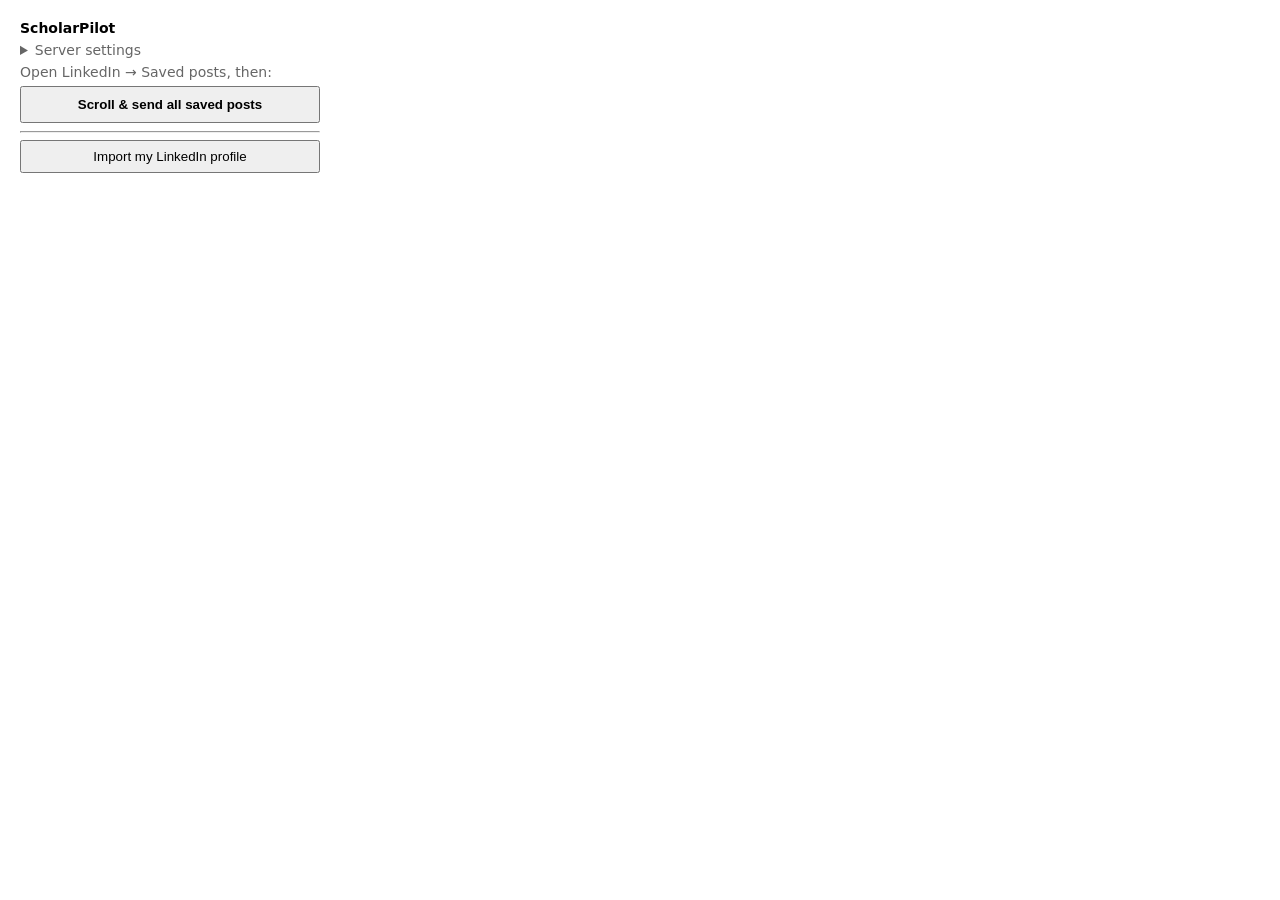
==== extension/popup.html @ 81aa3191 "ScholarPilot: AI scholarship co-pilot (find, track, research, write)" ====
<!doctype html><html><body style="width:300px;font:14px system-ui;padding:12px">
<b>ScholarPilot</b>
<details style="margin:6px 0"><summary style="cursor:pointer;color:#666">Server settings</summary>
<input id="srv" placeholder="https://your-server (blank = local)" style="width:100%;margin:4px 0;padding:5px">
<input id="tok" type="password" placeholder="Extension token" style="width:100%;margin-bottom:4px;padding:5px">
<button id="savecfg" style="width:100%;padding:5px">Save</button></details>
<p style="color:#666;margin:6px 0">Open LinkedIn → Saved posts, then:</p>
<button id="go" style="width:100%;padding:9px;font-weight:600">Scroll &amp; send all saved posts</button>
<button id="stop" style="width:100%;padding:6px;margin-top:6px;display:none">Stop scrolling and send what is loaded</button>
<div id="bar" style="height:6px;background:#ddd;border-radius:4px;margin-top:10px;display:none"><i id="fill" style="display:block;height:100%;width:0;background:#34503d;border-radius:4px"></i></div>
<p id="msg" style="white-space:pre-line;margin:8px 0"></p>
<hr><button id="prof" style="width:100%;padding:7px">Import my LinkedIn profile</button>
<script src="popup.js"></script></body></html>
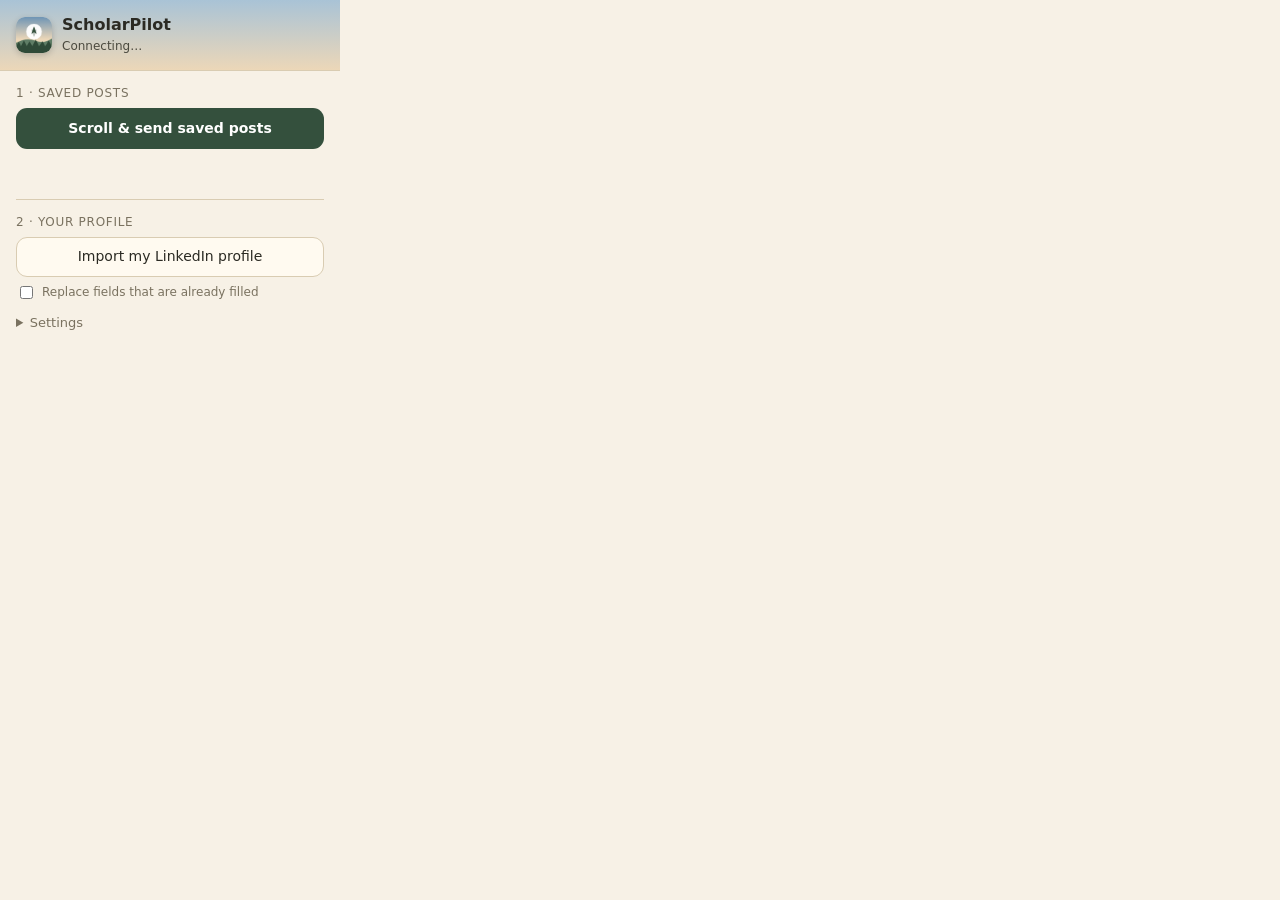
==== commit eaf4493f: "Recommendation letters, richer letter research, redesigned extension with auto-start and icon" ====
--- a/extension/popup.html
+++ b/extension/popup.html
@@ -1,13 +1,45 @@
-<!doctype html><html><body style="width:300px;font:14px system-ui;padding:12px">
-<b>ScholarPilot</b>
-<details style="margin:6px 0"><summary style="cursor:pointer;color:#666">Server settings</summary>
-<input id="srv" placeholder="https://your-server (blank = local)" style="width:100%;margin:4px 0;padding:5px">
-<input id="tok" type="password" placeholder="Extension token" style="width:100%;margin-bottom:4px;padding:5px">
-<button id="savecfg" style="width:100%;padding:5px">Save</button></details>
-<p style="color:#666;margin:6px 0">Open LinkedIn → Saved posts, then:</p>
-<button id="go" style="width:100%;padding:9px;font-weight:600">Scroll &amp; send all saved posts</button>
-<button id="stop" style="width:100%;padding:6px;margin-top:6px;display:none">Stop scrolling and send what is loaded</button>
-<div id="bar" style="height:6px;background:#ddd;border-radius:4px;margin-top:10px;display:none"><i id="fill" style="display:block;height:100%;width:0;background:#34503d;border-radius:4px"></i></div>
-<p id="msg" style="white-space:pre-line;margin:8px 0"></p>
-<hr><button id="prof" style="width:100%;padding:7px">Import my LinkedIn profile</button>
+<!doctype html>
+<html lang="en"><head><meta charset="utf-8"><meta name="viewport" content="width=device-width">
+<title>ScholarPilot</title>
+<style>
+:root{--ink:#2b2a23;--mute:#7a7260;--line:#d9ccb2;--bg:#f7f1e6;--card:#fffaf0;--green:#34503d;--green2:#4d7358;--sky:#6f95b5}
+*{box-sizing:border-box}
+body{margin:0;width:340px;font:14px/1.4 "Segoe UI",system-ui,sans-serif;color:var(--ink);background:var(--bg)}
+header{display:flex;align-items:center;gap:10px;padding:14px 16px;background:linear-gradient(180deg,#a9c3d6,#ecd7b8);border-bottom:1px solid var(--line)}
+header img{width:36px;height:36px;border-radius:9px;box-shadow:0 2px 6px rgba(0,0,0,.18)}
+header b{font-size:16px;display:block}header span{font-size:12px;color:#4b4a3f}
+main{padding:14px 16px 16px}
+.step{color:var(--mute);font-size:12px;margin:0 0 6px;text-transform:uppercase;letter-spacing:.06em}
+button{font:inherit;cursor:pointer;border-radius:11px;border:1px solid var(--line);background:var(--card);color:var(--ink);padding:9px 12px;width:100%}
+button.primary{background:var(--green);color:#fff;border:0;font-weight:600;padding:11px 12px}
+button.primary:hover:not(:disabled){background:var(--green2)}
+button:disabled{opacity:.55;cursor:default}
+.row{display:flex;gap:8px;margin-top:8px}.row button{width:auto;flex:1}
+#bar{height:7px;background:#e6dcc5;border-radius:6px;margin-top:12px;overflow:hidden;display:none}
+#fill{display:block;height:100%;width:0;background:linear-gradient(90deg,var(--sky),var(--green));transition:width .3s}
+#msg{white-space:pre-line;margin:10px 0 0;font-size:13px;min-height:18px}
+#msg.err{color:#a3321f}#msg.ok{color:var(--green)}
+hr{border:0;border-top:1px solid var(--line);margin:14px 0}
+label.chk{display:flex;gap:6px;align-items:center;font-size:12px;color:var(--mute);margin-top:6px}
+details{margin-top:12px;font-size:13px}summary{cursor:pointer;color:var(--mute)}
+input[type=text],input[type=password],input[type=number]{width:100%;margin-top:6px;padding:7px 9px;border:1px solid var(--line);border-radius:9px;background:#fff;font:inherit}
+</style></head><body>
+<header><img src="icons/icon48.png" alt=""><div><b>ScholarPilot</b><span id="conn">Connecting…</span></div></header>
+<main>
+<p class="step">1 · Saved posts</p>
+<button id="go" class="primary">Scroll &amp; send saved posts</button>
+<div class="row"><button id="stop" style="display:none">Stop and send what is loaded</button><button id="reset" style="display:none">Reset</button></div>
+<div id="bar"><i id="fill"></i></div>
+<p id="msg"></p>
+<hr>
+<p class="step">2 · Your profile</p>
+<button id="prof">Import my LinkedIn profile</button>
+<label class="chk"><input type="checkbox" id="ow"> Replace fields that are already filled</label>
+<details><summary>Settings</summary>
+<input id="lim" type="number" min="5" max="200" placeholder="Newest saved posts to analyse (default 50)">
+<input id="srv" type="text" placeholder="https://your-server (blank = local)">
+<input id="tok" type="password" placeholder="Extension token">
+<div class="row"><button id="savecfg">Save</button></div></details>
+</main>
+<script src="config.local.js"></script>
 <script src="popup.js"></script></body></html>
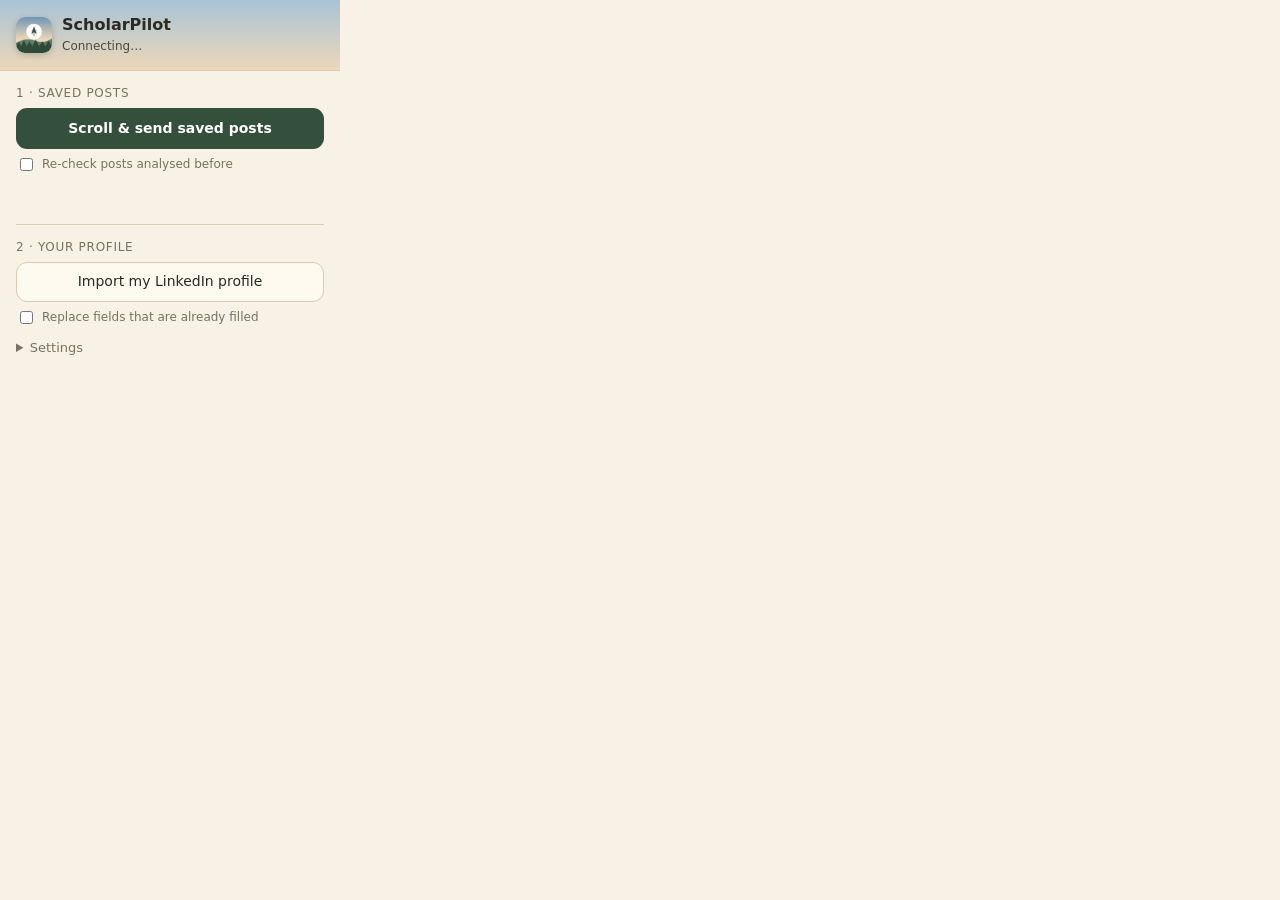
==== commit 31eb8bcc: "Retry failed LinkedIn post analysis, clearer extension results, optional re-check of analysed posts" ====
--- a/extension/popup.html
+++ b/extension/popup.html
@@ -28,6 +28,7 @@
 <main>
 <p class="step">1 · Saved posts</p>
 <button id="go" class="primary">Scroll &amp; send saved posts</button>
+<label class="chk"><input type="checkbox" id="force"> Re-check posts analysed before</label>
 <div class="row"><button id="stop" style="display:none">Stop and send what is loaded</button><button id="reset" style="display:none">Reset</button></div>
 <div id="bar"><i id="fill"></i></div>
 <p id="msg"></p>
